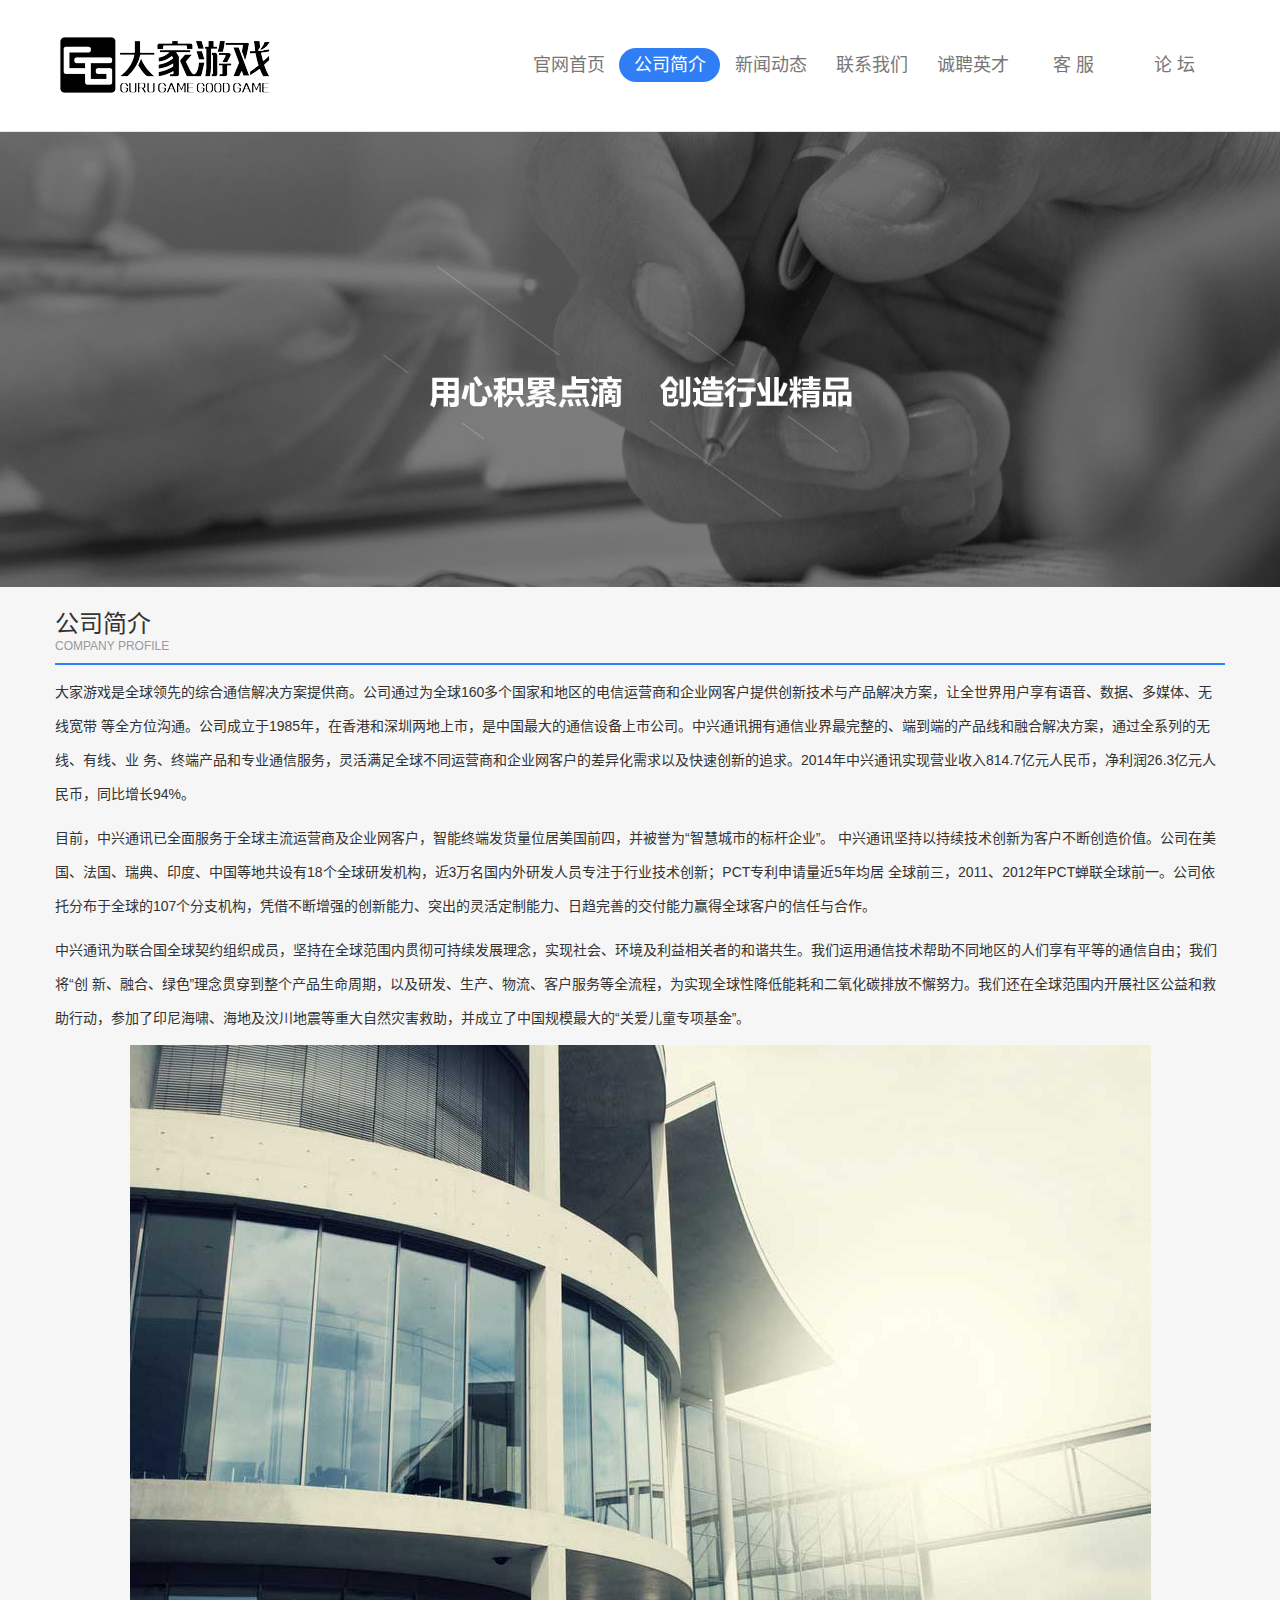
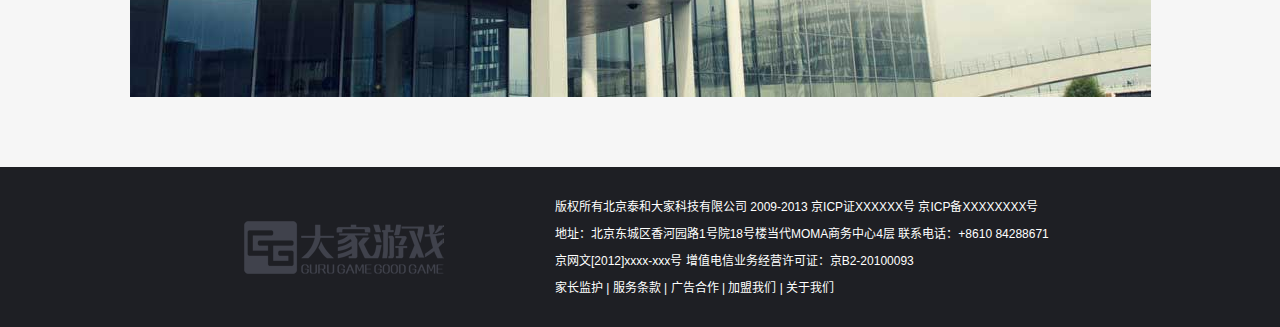
==== about.html @ 787e5e93 "final01" ====
<!DOCTYPE html>
<html lang="zh-CN">

<head>
    <meta charset="utf-8">
    <meta http-equiv="X-UA-Compatible" content="IE=edge,chrome=1">
    <meta http-equiv="X-UA-Compatible" content="IE=9" />
    <meta name="viewport" content="width=device-width, initial-scale=1">
    <meta name="renderer" content="webkit">
    <title>大家游戏</title>
    <meta name="description" content="">
    <meta name="keywords" content="">
    <link href="css/bootstrap.min.css" rel="stylesheet">
    <link href="css/res.css" rel="stylesheet">
    <link href="css/swiper2.css" rel="stylesheet">
    <!--[if lt IE 9]>
      <script src="http://apps.bdimg.com/libs/html5shiv/3.7/html5shiv.min.js"></script>
      <script src="http://apps.bdimg.com/libs/respond.js/1.4.2/respond.min.js"></script>
    <style type="text/css">.gradient {filter: none;}
    </style>
    <![endif]-->
    <link href="css/common.css" rel="stylesheet">
    <style type="text/css">
    </style>
</head>

<body>
    <header>
        <nav class="navbar navbar-default navbar-static-top">
            <div class="container">
                <div class="navbar-header">
                    <div id="logo"></div>
                </div>
                <ul class="nav navbar-nav navbar-right nav_co">
                    <li><a href="index.html">官网首页</a></li>
                    <li class="active"><a href="about.html">公司简介</a></li>
                    <li><a href="news.html">新闻动态</a></li>
                    <li><a href="contact.html">联系我们</a></li>
                    <li><a href="jobs.html">诚聘英才</a></li>
                    <li><a href="#">客 服</a></li>
                    <li><a href="#">论 坛</a></li>
                </ul>
            </div>
        </nav>
    </header>
    <div class="container-fluid aboutBanner">
        <div class=""></div>
    </div>
    <div class="container" id="about">
        <div class="aboutTitle">
            <p class="aboutTitle_ch">公司简介</p>
            <p class="aboutTitle_eng">COMPANY PROFILE</p>
        </div>
        <article>
            <p>大家游戏是全球领先的综合通信解决方案提供商。公司通过为全球160多个国家和地区的电信运营商和企业网客户提供创新技术与产品解决方案，让全世界用户享有语音、数据、多媒体、无线宽带 等全方位沟通。公司成立于1985年，在香港和深圳两地上市，是中国最大的通信设备上市公司。中兴通讯拥有通信业界最完整的、端到端的产品线和融合解决方案，通过全系列的无线、有线、业 务、终端产品和专业通信服务，灵活满足全球不同运营商和企业网客户的差异化需求以及快速创新的追求。2014年中兴通讯实现营业收入814.7亿元人民币，净利润26.3亿元人民币，同比增长94%。</p>
            <p>目前，中兴通讯已全面服务于全球主流运营商及企业网客户，智能终端发货量位居美国前四，并被誉为“智慧城市的标杆企业”。 中兴通讯坚持以持续技术创新为客户不断创造价值。公司在美国、法国、瑞典、印度、中国等地共设有18个全球研发机构，近3万名国内外研发人员专注于行业技术创新；PCT专利申请量近5年均居 全球前三，2011、2012年PCT蝉联全球前一。公司依托分布于全球的107个分支机构，凭借不断增强的创新能力、突出的灵活定制能力、日趋完善的交付能力赢得全球客户的信任与合作。</p> 
            <p>中兴通讯为联合国全球契约组织成员，坚持在全球范围内贯彻可持续发展理念，实现社会、环境及利益相关者的和谐共生。我们运用通信技术帮助不同地区的人们享有平等的通信自由；我们将“创 新、融合、绿色”理念贯穿到整个产品生命周期，以及研发、生产、物流、客户服务等全流程，为实现全球性降低能耗和二氧化碳排放不懈努力。我们还在全球范围内开展社区公益和救助行动，参加了印尼海啸、海地及汶川地震等重大自然灾害救助，并成立了中国规模最大的“关爱儿童专项基金”。</p>
            <img src="image/about/pic.jpg" alt="" class="img-responsive">
        </article>
    </div>
    <footer>
        <div class="container">
            <div class="row">
                <div class="col-sm-5 col-md-5 col-lg-5">
                    <div class="footLogo"></div>
                </div>
                <div class="col-sm-7 col-md-7 col-lg-7">
                    <div class="information">
                        <p>版权所有北京泰和大家科技有限公司 2009-2013 京ICP证XXXXXX号 京ICP备XXXXXXXX号</p>
                        <p>地址：北京东城区香河园路1号院18号楼当代MOMA商务中心4层 联系电话：+8610 84288671</p>
                        <p>京网文[2012]xxxx-xxx号 增值电信业务经营许可证：京B2-20100093</p>
                        <span>家长监护 |  服务条款 |  广告合作 |  加盟我们 |  关于我们</span>
                    </div>
                </div>
            </div>
        </div>
    </footer>
    <script src="js/jquery-1.11.3.min.js"></script>
    <script src="js/bootstrap.min.js"></script>
    <!-- // <script src="js/swiper.min.js"></script> -->
    <script src="js/idangerous.swiper.js"></script>
    <script type="text/javascript">
    </script>
</body>

</html>
---- css/res.css ----
/* 小屏幕（平板，大于等于 768px） sm-min */

@media (min-width: 768px) {
    .container {
        padding: 0px;
    }
    .swiper-gameCenter .swiperGame {
        width: 668px;
    }
    .news .newContent .title{
        height: 25px;
        line-height: 28px;

    }
    .news .newContent .time{
        height: 21px;

    }
    .news .more .goTo{
        margin: 7px 0;
        margin-left: -37px;

    }
    .news article{
        height: 117px;
    }
    .news .newContent .content{
        overflow: hidden;
        height: 62px;

    }
}
/* 中等屏幕（桌面显示器，大于等于 992px） md-min */

@media (min-width: 992px) {
    .swiper-gameCenter .swiperGame {
        width: 892px;
    }
    .news .newContent .title{
        height: 40px;
        line-height: 40px;

    }
    .news .newContent .time{
        height: 21px;

    }
    .news .more .goTo{
        margin: 24px 0;
        margin-left: -20px;

    }
    .news article{
        height: 150px;
    }
    .news .newContent .content{
        height: auto;
        
    }
}
/* 大屏幕（大桌面显示器，大于等于 1200px） lg-min */

@media (min-width: 1200px) {
    .swiper-gameCenter .swiperGame {
        width: 1100px;
    }
    .news .newContent .title{
        height: 50px;
        line-height: 60px;

    }
    .news .newContent .time{
        height: 21px;

    }
    .news .more .goTo{
        margin: 35px 0;

    }
    .news article{
        height: 172px;
    }
}
---- css/swiper2.css ----
/*
 * Swiper - Mobile Touch Slider CSS
 * http://www.idangero.us/sliders/swiper
 *
 * Vladimir Kharlampidi, The iDangero.us
 * http://www.idangero.us/
 * 
 * Copyright 2012-2013, Vladimir Kharlampidi
 * The iDangero.us
 * http://www.idangero.us
 *
 * Licensed under GPL & MIT
 *
*/

/* ===============================================================
Basic Swiper Styles 
================================================================*/
.swiper-container {
	margin:0 auto;
	position:relative;
	overflow:hidden;
	-webkit-backface-visibility:hidden;
	-moz-backface-visibility:hidden;
	-ms-backface-visibility:hidden;
	-o-backface-visibility:hidden;
	backface-visibility:hidden;
	/* Fix of Webkit flickering */
	z-index:1;
}
.swiper-wrapper {
	position:relative;
	width:100%;
	-webkit-transition-property:-webkit-transform, left, top;
	-webkit-transition-duration:0s;
	-webkit-transform:translate3d(0px,0,0);
	-webkit-transition-timing-function:ease;
	
	-moz-transition-property:-moz-transform, left, top;
	-moz-transition-duration:0s;
	-moz-transform:translate3d(0px,0,0);
	-moz-transition-timing-function:ease;
	
	-o-transition-property:-o-transform, left, top;
	-o-transition-duration:0s;
	-o-transform:translate3d(0px,0,0);
	-o-transition-timing-function:ease;
	-o-transform:translate(0px,0px);
	
	-ms-transition-property:-ms-transform, left, top;
	-ms-transition-duration:0s;
	-ms-transform:translate3d(0px,0,0);
	-ms-transition-timing-function:ease;
	
	transition-property:transform, left, top;
	transition-duration:0s;
	transform:translate3d(0px,0,0);
	transition-timing-function:ease;

	-webkit-box-sizing: content-box;
	-moz-box-sizing: content-box;
	box-sizing: content-box;
}
.swiper-free-mode > .swiper-wrapper {
	-webkit-transition-timing-function: ease-out;
	-moz-transition-timing-function: ease-out;
	-ms-transition-timing-function: ease-out;
	-o-transition-timing-function: ease-out;
	transition-timing-function: ease-out;
	margin: 0 auto;
}
.swiper-slide {
	float: left;
	-webkit-box-sizing: content-box;
	-moz-box-sizing: content-box;
	box-sizing: content-box;
}

/* IE10 Windows Phone 8 Fixes */
.swiper-wp8-horizontal {
	-ms-touch-action: pan-y;
}
.swiper-wp8-vertical {
	-ms-touch-action: pan-x;
}

/* ===============================================================
Your custom styles, here you need to specify container's and slide's
sizes, pagination, etc.
================================================================*/
.swiper-container {
	/* Specify Swiper's Size: */

	/*width:200px;
	height: 100px;*/
}
.swiper-slide {
	/* Specify Slides's Size: */
	
	/*width: 100%;
	height: 100%;*/
}
.swiper-slide-active {
	/* Specific active slide styling: */
	
}
.swiper-slide-visible {
	/* Specific visible slide styling: */	

}
/* ===============================================================
Pagination Styles
================================================================*/
.swiper-pagination-switch {
	/* Stylize pagination button: */	

}
.swiper-active-switch {
	/* Specific active button style: */	
	
}
.swiper-visible-switch {
	/* Specific visible button style: */	
	
}
---- css/common.css ----
html,
body {
    background: #F6F6F6;
    font-family: 'Hiragino Sans GB', 'Microsoft Yahei', '微软雅黑', Arial, sans-serif;
}
/* 小屏幕（平板，大于等于 768px） sm-min */

@media (min-width: 768px) {
    .container {
        padding: 0px;
    }
    .swiper-gameCenter .swiperGame {
        width: 668px;
    }
}
/* 中等屏幕（桌面显示器，大于等于 992px） md-min */

@media (min-width: 992px) {
    .thumbs1 {
        background: url(../image/slider/thumb992/thumb1.jpg) no-repeat;
    }
    .thumbs2 {
        background: url(../image/slider/thumb992/thumb2.jpg) no-repeat;
    }
    .thumbs3 {
        background: url(../image/slider/thumb992/thumb3.jpg) no-repeat;
    }
    .thumbs4 {
        background: url(../image/slider/thumb992/thumb4.jpg) no-repeat;
    }
    .swiper-gameCenter .swiperGame {
        width: 892px;
    }
}
/* 大屏幕（大桌面显示器，大于等于 1200px） lg-min */

@media (min-width: 1200px) {
    .swiper-gameCenter .swiperGame {
        width: 1100px;
    }
}
/*头部导航*/

.navbar-default {
    background-color: #fff
}

.navbar {
    margin-bottom: 0;
}

#logo {
    background: url(../image/logo.png) no-repeat;
    background-position: center center;
    width: 220px;
    height: 130px;
}

.nav_co {
    margin: 48px 0 !important;
}

.nav_co li {
    width: 101px;
    font-size: 18px;
    text-align: center;
    height: 35px;
    position: relative;
    z-index: 1;
}

.navbar-default .navbar-nav .active a {
    color: #fff !important;
    padding: 4px !important;
    background-color: #307EF5;
    border-radius: 34px;
    -moz-border-radius: 34px;
    -webkit-border-radius: 34px;
    behavior: url(css/PIE.htc);
}
.navbar-default .navbar-nav .active a:hover{
    background-color:#307EF5;
}
.nav_co li a {
    line-height: 26px;
    padding: 4px !important;
}
/*slider*/

.swiper-container {
    width: 100%;
    height: 710px;
}

.swiper-container .slide1 {
    background: url(../image/slider/slider1_02.jpg) no-repeat;
    background-size: cover;
    background-position: top center;
}

.swiper-container .slide2 {
    background: url(../image/slider/slider2.jpg) no-repeat;
    background-size: cover;
    background-position: center center;
}

.swiper-container .slide3 {
    background: url(../image/slider/slider3.jpg) no-repeat;
    background-size: cover;
    background-position: center center;
}

.swiper-container .slide4 {
    background: url(../image/slider/slider4.jpg) no-repeat;
    background-size: cover;
    background-position: center center;
}

.thumbBK {
    background: rgba(0, 0, 0, 0.9);
    filter: progid: DXImageTransform.Microsoft.gradient(startcolorstr=#e6000000, endcolorstr=#e6000000);
    height: 150px;
    position: absolute;
    bottom: 0;
    z-index: 998;
    width: 100%;
}

.thumb {
    margin-top: 20px;
}

.thumb .row div {
    padding: 0;
    text-align: center;
}

.thumb .active {
    opacity: 1;
    border: 1px solid #348aff;
    -moz-opacity: 1;
    filter: alpha(opacity=100);
}

.thumbs {
    height: 117px;
    display: inline-block;
    padding: 0;
    background-size: cover !important;
    width: 99%;
    opacity: 0.5;
    background-position: center center !important;
    -moz-opacity: 0.50;
    filter: alpha(opacity=50);
}

.thumbs1 {
    background: url(../image/slider/thumb/thumb1.jpg) no-repeat;
}

.thumbs2 {
    background: url(../image/slider/thumb/thumb2.jpg) no-repeat;
}

.thumbs3 {
    background: url(../image/slider/thumb/thumb3.jpg) no-repeat;
}

.thumbs4 {
    background: url(../image/slider/thumb/thumb4.jpg) no-repeat;
}
/*GameCenter*/

.swiper-gameCenter {
    margin: 20px 0;
}

.gameCenter {
    font-size: 24px;
    position: relative;
}

.gameCenter:before {
    content: "";
    height: 34px;
    width: 6px;
    display: inline-block;
    background: #2b82f9;
    vertical-align: top;
    border-radius: 3px;
    margin-right: 5px;
}

.swiper-gameCenter .swiperGame {
    height: 320px;
    margin-top: 10px;
    overflow: hidden;
    /*padding: 0px 40px;*/
}

.swiperGame .swiper-slide {
    height: 310px !important;
}

.swiper-button-prev,
.swiper-button-next {
    top: 450%;
    margin: -16px;
    height: 120px;
    width: 40px;
    position: absolute;
}

.glyphicon {
    line-height: 120px;
    color: #726A67;
    padding: 0 10px;
    font-size: 20px;
}

.swiper-button-prev {
    background: rgb(229, 229, 229);
    /* Old browsers */
    /* IE9 SVG, needs conditional override of 'filter' to 'none' */
    
    background: url([data-uri]);
    /* FF3.6+ */
    /* Chrome,Safari4+ */
    /* Chrome10+,Safari5.1+ */
    /* Opera 11.10+ */
    /* IE10+ */
    
    background: linear-gradient(to right, rgb(229, 229, 229) 0%, rgb(227, 227, 227) 72%, rgb(178, 177, 177) 100%);
    /* W3C */
    
    filter: progid: DXImageTransform.Microsoft.gradient(startColorstr='#e5e5e5', endColorstr='#b2b1b1', GradientType=1);
    /* IE6-8 */
}

.swiper-button-next {
    background: rgb(178, 177, 177);
    /* Old browsers */
    /* IE9 SVG, needs conditional override of 'filter' to 'none' */
    
    background: url([data-uri]);
    /* FF3.6+ */
    /* Chrome,Safari4+ */
    /* Chrome10+,Safari5.1+ */
    /* Opera 11.10+ */
    /* IE10+ */
    
    background: linear-gradient(to right, rgb(178, 177, 177) 0%, rgb(227, 227, 227) 28%, rgb(229, 229, 229) 100%);
    /* W3C */
    
    filter: progid: DXImageTransform.Microsoft.gradient(startColorstr='#b2b1b1', endColorstr='#e5e5e5', GradientType=1);
    right: 0;
    /* IE6-8 */
}

.swiper-button-prev .glyphicon {}

.swiper-button-next .glyphicon {}

.game-ctrl {
    width: 97%;
    background: #fff;
    box-shadow: 0 7px #ECECEC;
    padding-left: 1px;
    position: relative;
    z-index: 1;
    margin: 0 auto;
    behavior: url(css/PIE.htc);
}

.game-ctrl .gamePic {
    height: 176px;
    background-size: cover !important;
    margin-bottom: 10px;
    background-position: center center !important;
}

.game-ctrl .gameName {
    font-size: 24px;
    margin-bottom: 5px;
}

.game-ctrl .gameIntroduction {
    font-size: 13px;
    padding-left: 10px;
}

.game-ctrl .go {
    padding: 12px 15px;
    margin: 10px;
    width: 100px;
    border: 1px solid #2b82f9;
    border-radius: 34px;
    -moz-border-radius: 34px;
    -webkit-border-radius: 34px;
    text-align: center;
    color: #2b82f9;
    behavior: url(css/PIE.htc);
    float: right;
}

.game1 .gamePic {
    background: url(../image/GameCenter/game1.png) no-repeat;
}
/*新闻*/

.more-link {
    float: right;
    background: url(../image/gameNews/more.png) no-repeat;
    background-position: center left;
    padding-left: 18px;
    color: #333;
}

.news article {
    margin: 20px 0;
    background: #fff;
    border: 1px solid #eaeaea;
    height: 172px;
}

.news article .newContent {
    background: #fff;
    margin-left: 0px;
}

.news .newsPic {
    padding: 0;
}

.news .newsCon {
    padding: 0;
}

.news .newContent .title {
    font-size: 20px;
    color: #000;
    font-weight: bold;
    height: 45px;
    line-height: 60px;
}

.news .newContent .time {
    height: 35px;
    color: #6c6c6c;
}

.news .newContent .content {
    color: #6c6c6c;
}

.news .more {
    background: #fff;
    position: relative;
    z-index: 1;
}

.news .more .goTo {
    height: 100px;
    width: 100px;
    border-radius: 50%;
    margin: 35px auto;
    text-align: center;
    background-color: #eaeaea;
    border: 2px solid #e1e1e1;
    font-size: 20px;
    color: #6c6c6c;
    padding: 30px 20px;
    line-height: 21px;
    behavior: url(css/PIE.htc);
}

.news .more .goTo a {
    color: #6c6c6c;
}

.news .more .goTo a:hover {
    text-decoration: none;
}
.newsContent article{
margin: 20px 0;
color: #6c6c6c
}
.newsContent article .title{
font-size: 32px;
  text-align: center;
  line-height: 65px;
  color: #000;
}
.newsContent article .info{
text-align: center;
  color: #9c9c9c;
  font-size: 12px;
  margin-bottom: 20px;
  border-bottom: 1px solid #d5d5d5;
  padding-bottom: 20px;
}
.newsContent article .info span{
    margin: 0px 2px;
}
.newsContent article .content{
    line-height: 24px;
}

/*foot*/

footer {
    background: #1e1f24;
    width: 100%;
    margin-top: 60px;
}

footer .container {
    height: 160px
}

.footLogo {
    background: url(../image/logo-foot.png) no-repeat;
    height: 160px;
    background-position: 70%;
}

footer {
    font-size: 12px;
    color: #fff;
}

footer .information {
    height: 160px;
    padding: 32px 0;
}
/*about*/

.aboutBanner {
    background: url(../image/about/banner.jpg) no-repeat;
    background-size: cover;
    background-position: center center;
    height: 455px;
    margin-bottom: 20px;
}

.aboutTitle {
    border-bottom: 2px solid #2b82f9;
}

.aboutTitle p {
    margin: 0;
}

.aboutTitle_ch {
    font-size: 24px;
    height: 31px;
}

.aboutTitle_eng {
    color: #999;
    font-size: 12px;
    height: 25px;
}

#about article {
    line-height: 34px;
    margin: 10px 0;
}

#about article img {
    margin: 0 auto;
}
/*news*/

.colors {
    background: rgb(0, 0, 0);
    /* Old browsers */
    /* IE9 SVG, needs conditional override of 'filter' to 'none' */
    
    background: url([data-uri]);
    background: -moz-linear-gradient(left, rgba(132, 50, 0, 1) 0%, rgba(253, 85, 19, 1) 15%, rgba(253, 85, 19, 1) 15%, rgba(123, 123, 232, 1) 33%, rgba(255, 255, 0, 1) 84%, rgba(135, 82, 82, 1) 100%);
    /* FF3.6+ */
    
    background: -webkit-gradient(linear, left top, right top, color-stop(0%, rgba(132, 50, 0, 1)), color-stop(15%, rgba(253, 85, 19, 1)), color-stop(15%, rgba(253, 85, 19, 1)), color-stop(33%, rgba(123, 123, 232, 1)), color-stop(84%, rgba(255, 255, 0, 1)), color-stop(100%, rgba(135, 82, 82, 1)));
    /* Chrome,Safari4+ */
    
    background: -webkit-linear-gradient(left, rgba(132, 50, 0, 1) 0%, rgba(253, 85, 19, 1) 15%, rgba(253, 85, 19, 1) 15%, rgba(123, 123, 232, 1) 33%, rgba(255, 255, 0, 1) 84%, rgba(135, 82, 82, 1) 100%);
    /* Chrome10+,Safari5.1+ */
    
    background: -o-linear-gradient(left, rgba(132, 50, 0, 1) 0%, rgba(253, 85, 19, 1) 15%, rgba(253, 85, 19, 1) 15%, rgba(123, 123, 232, 1) 33%, rgba(255, 255, 0, 1) 84%, rgba(135, 82, 82, 1) 100%);
    /* Opera 11.10+ */
    
    background: -ms-linear-gradient(left, rgba(132, 50, 0, 1) 0%, rgba(253, 85, 19, 1) 15%, rgba(253, 85, 19, 1) 15%, rgba(123, 123, 232, 1) 33%, rgba(255, 255, 0, 1) 84%, rgba(135, 82, 82, 1) 100%);
    /* IE10+ */
    
    background: linear-gradient(to right, rgba(132, 50, 0, 1) 0%, rgba(253, 85, 19, 1) 15%, rgba(253, 85, 19, 1) 15%, rgba(123, 123, 232, 1) 33%, rgba(255, 255, 0, 1) 84%, rgba(135, 82, 82, 1) 100%);
    /* W3C */
    
    filter: progid: DXImageTransform.Microsoft.gradient(startColorstr='#843200', endColorstr='#875252', GradientType=1);
    /* IE6-8 */
}

.colors {
    height: 2px;
}

.newsTitle {
    margin-top: 20px;
}

.newsTitle p {
    margin: 0;
}

.newsTitle_ch {
    font-size: 24px;
    height: 31px;
}

.newsTitle_eng {
    color: #999;
    font-size: 12px;
    height: 25px;
}
/*contact*/
.card{
  border: 1px solid #c2c2c2;
  background: #fff;
  margin: 30px 0;
}
.card p{
    padding-left: 30px;
    margin: 30px 0;
}
p.cardTitle{
  height: 100px;
  font-size: 24px;
  text-align: center;
  line-height: 100px;
  background: #2b82f9;
  color: #fff;  
  margin: 0;
  padding: 0;
}
/*jobs*/
.jobsBanner {
    background: url(../image/jobs/banner.jpg) no-repeat;
    background-size: cover;
    background-position: center center;
    height: 455px;
    margin-bottom: 20px;
}
.panel-group{
    margin-top: 20px;
}
.bl{
    color: #2b82f9;
}
.panel-heading{
    cursor: pointer;
}
.panel-heading .glyphicon{
  padding: 0;
  line-height: 1;
  font-size: 16px;
  float: right;
}
.panel-heading span.glyphicon.plus:before{
content: "\2212";
}
.panel-heading.collapsed span.glyphicon.plus:before{
content:"\2b";
}
.jobsContact p{
padding-left: 20px;
}
.jobsContact .pic{
    background: url(../image/jobs/contact.jpg) no-repeat;
    background-size: cover;
    background-position: center left;
    height: 140px;
}
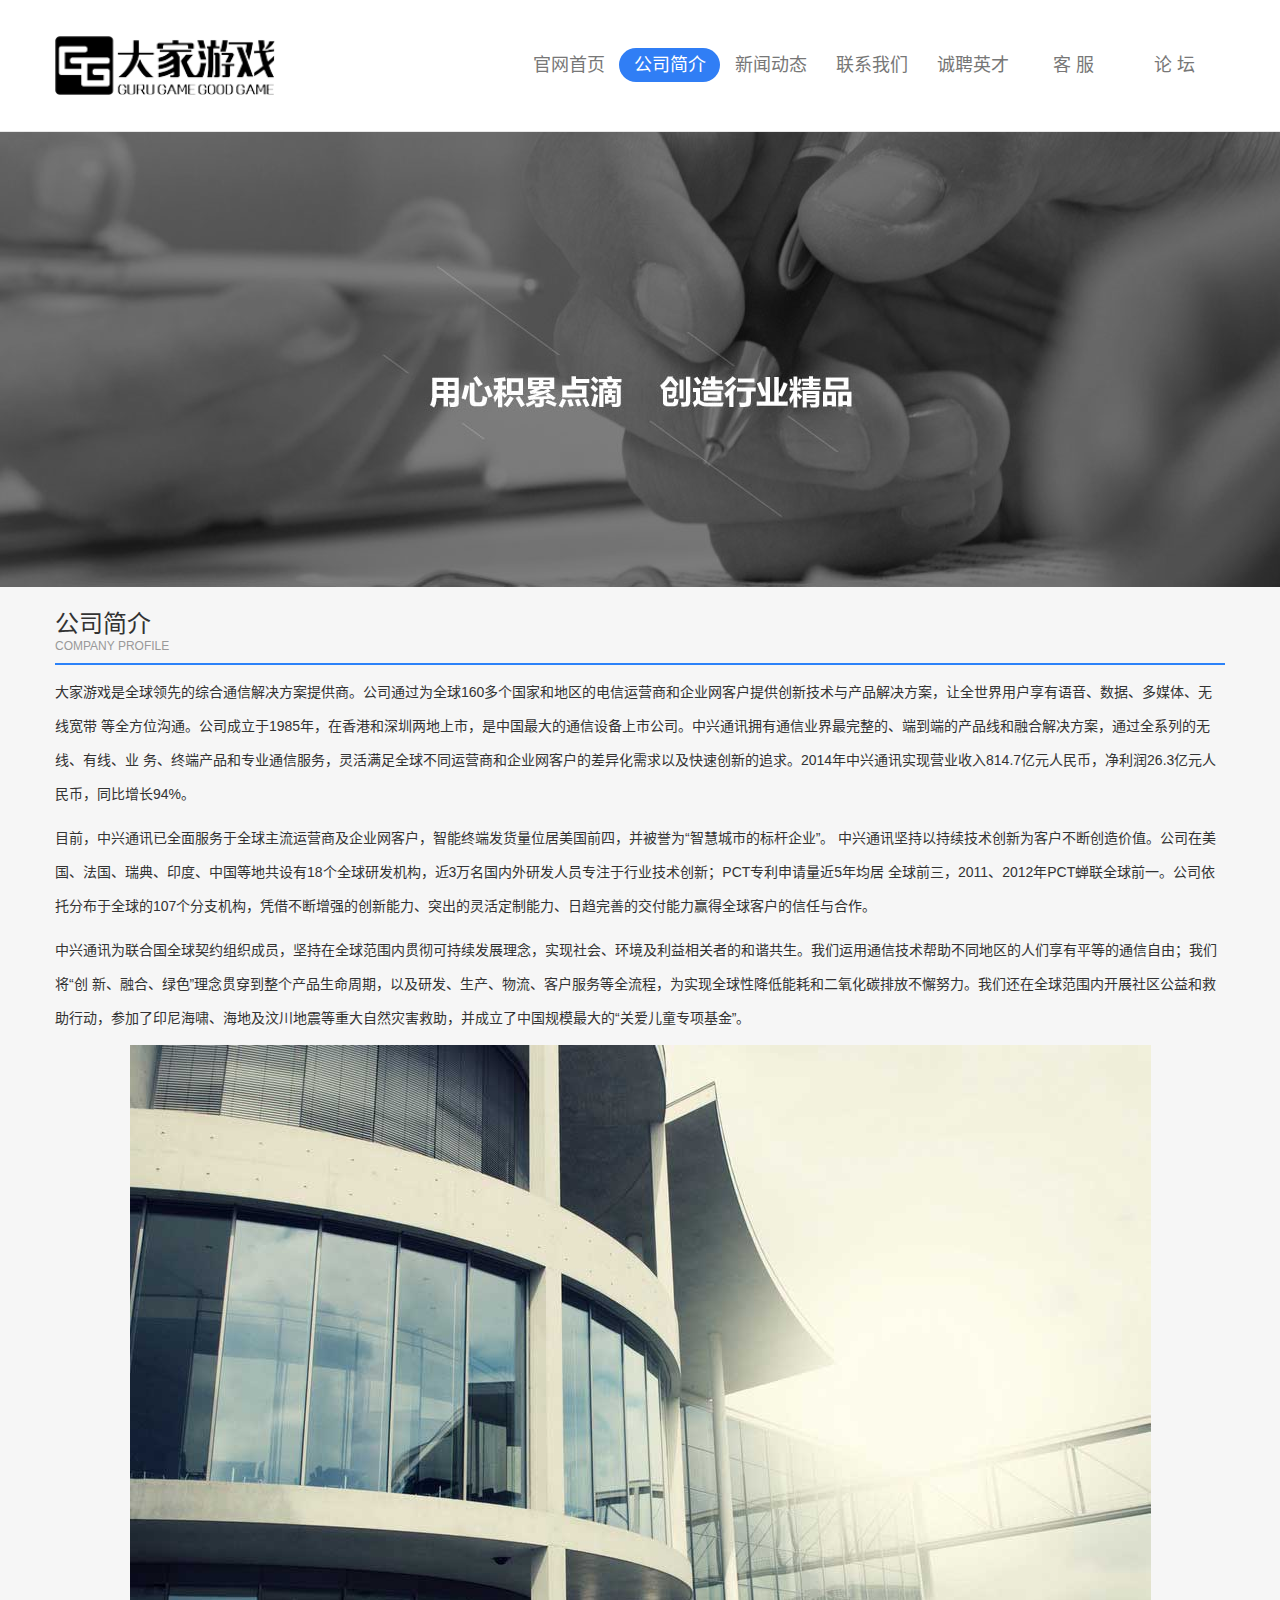
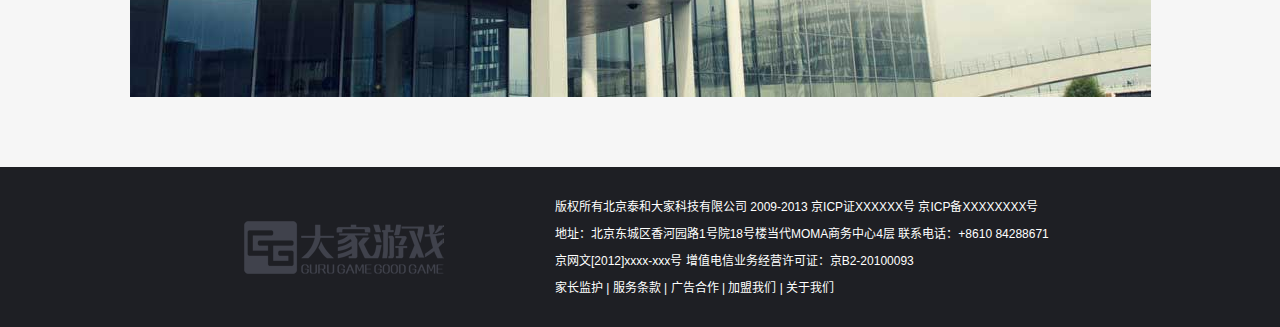
==== commit 154663c6: "适配768分辨率" ====
--- a/about.html
+++ b/about.html
@@ -5,13 +5,12 @@
     <meta charset="utf-8">
     <meta http-equiv="X-UA-Compatible" content="IE=edge,chrome=1">
     <meta http-equiv="X-UA-Compatible" content="IE=9" />
-    <meta name="viewport" content="width=device-width, initial-scale=1">
+    <meta name="viewport" content="width=device-width, initial-scale=1, maximum-scale=1, user-scalable=no">
     <meta name="renderer" content="webkit">
     <title>大家游戏</title>
     <meta name="description" content="">
     <meta name="keywords" content="">
     <link href="css/bootstrap.min.css" rel="stylesheet">
-    <link href="css/res.css" rel="stylesheet">
     <link href="css/swiper2.css" rel="stylesheet">
     <!--[if lt IE 9]>
       <script src="http://apps.bdimg.com/libs/html5shiv/3.7/html5shiv.min.js"></script>
@@ -20,6 +19,7 @@
     </style>
     <![endif]-->
     <link href="css/common.css" rel="stylesheet">
+    <link href="css/res.css" rel="stylesheet">
     <style type="text/css">
     </style>
 </head>
@@ -61,10 +61,10 @@
     <footer>
         <div class="container">
             <div class="row">
-                <div class="col-sm-5 col-md-5 col-lg-5">
+                <div class="col-sm-3 col-md-5 col-lg-5">
                     <div class="footLogo"></div>
                 </div>
-                <div class="col-sm-7 col-md-7 col-lg-7">
+                <div class="col-sm-9 col-md-7 col-lg-7">
                     <div class="information">
                         <p>版权所有北京泰和大家科技有限公司 2009-2013 京ICP证XXXXXX号 京ICP备XXXXXXXX号</p>
                         <p>地址：北京东城区香河园路1号院18号楼当代MOMA商务中心4层 联系电话：+8610 84288671</p>
--- a/css/common.css
+++ b/css/common.css
@@ -52,12 +52,13 @@
 #logo {
     background: url(../image/logo.png) no-repeat;
     background-position: center center;
+    background-size: 100%;
     width: 220px;
     height: 130px;
 }
 
 .nav_co {
-    margin: 48px 0 !important;
+    margin: 48px 0;
 }
 
 .nav_co li {
@@ -117,13 +118,13 @@
 }
 
 .thumbBK {
-    background: rgba(0, 0, 0, 0.9);
     filter: progid: DXImageTransform.Microsoft.gradient(startcolorstr=#e6000000, endcolorstr=#e6000000);
     height: 150px;
     position: absolute;
     bottom: 0;
     z-index: 998;
     width: 100%;
+    background: rgba(0, 0, 0, 0.9);
 }
 
 .thumb {
@@ -199,7 +200,7 @@
 }
 
 .swiperGame .swiper-slide {
-    height: 310px !important;
+    height: 310px;
 }
 
 .swiper-button-prev,
@@ -529,7 +530,7 @@
   margin: 30px 0;
 }
 .card p{
-    padding-left: 30px;
+    padding:0 30px;
     margin: 30px 0;
 }
 p.cardTitle{
--- a/css/res.css
+++ b/css/res.css
@@ -1,4 +1,3 @@
-
 /* 小屏幕（平板，大于等于 768px） sm-min */
 
 @media (min-width: 768px) {
@@ -7,78 +6,167 @@
     }
     .swiper-gameCenter .swiperGame {
         width: 668px;
+          height: 260px
     }
-    .news .newContent .title{
+    .news .newContent .title {
         height: 25px;
         line-height: 28px;
-
     }
-    .news .newContent .time{
+    .news .newContent .time {
         height: 21px;
-
     }
-    .news .more .goTo{
+    .news .more .goTo {
         margin: 7px 0;
         margin-left: -37px;
-
     }
-    .news article{
+    .news article {
         height: 117px;
     }
-    .news .newContent .content{
+    .news .newContent .content {
         overflow: hidden;
         height: 62px;
-
     }
+    .thumbs {
+        height: 74px;
+    }
+    .thumbBK {
+        height: 105px;
+    }
+    .swiper-container {
+        height: 504px;
+    }
+    .game-ctrl .gamePic {
+        height: 103px;
+    }
+    #logo {
+        width: 160px;
+        height: 95px;
+    }
+    .nav_co {
+        margin: 30px 0;
+    }
+    .nav_co li {
+        width: 80px;
+        font-size: 14px;
+    }
+    .footLogo {
+  background: url(../image/logo-foot.png) no-repeat;
+  height: 160px;
+  background-position: 10%;
+  background-size: 100%;
+}
+footer .information {
+  height: 160px;
+  padding: 33px 0;
+}
 }
 /* 中等屏幕（桌面显示器，大于等于 992px） md-min */
 
 @media (min-width: 992px) {
     .swiper-gameCenter .swiperGame {
         width: 892px;
+        height: 278px;
     }
-    .news .newContent .title{
+    .news .newContent .title {
         height: 40px;
         line-height: 40px;
-
     }
-    .news .newContent .time{
+    .news .newContent .time {
         height: 21px;
-
     }
-    .news .more .goTo{
+    .news .more .goTo {
         margin: 24px 0;
         margin-left: -20px;
-
     }
-    .news article{
+    .news article {
         height: 150px;
     }
-    .news .newContent .content{
+    .news .newContent .content {
         height: auto;
-        
     }
+    .thumbs {
+        height: 96px;
+    }
+    .thumbBK {
+        height: 130px;
+    }
+    .swiper-container {
+        height: 650px;
+    }
+    .game-ctrl .gamePic {
+        height: 138px;
+    }
+    #logo {
+        width: 220px;
+        height: 130px;
+    }
+    .nav_co {
+        margin: 48px 0;
+    }
+        .nav_co li {
+        width: 101px;
+        font-size: 18px;
+    }
+    .footLogo {
+  background: url(../image/logo-foot.png) no-repeat;
+  height: 160px;
+  background-position: 70%;
+}
+footer .information {
+  height: 160px;
+  padding: 32px 0;
+}
 }
 /* 大屏幕（大桌面显示器，大于等于 1200px） lg-min */
 
 @media (min-width: 1200px) {
     .swiper-gameCenter .swiperGame {
         width: 1100px;
+        height: 320px;
     }
-    .news .newContent .title{
+    .news .newContent .title {
         height: 50px;
         line-height: 60px;
-
     }
-    .news .newContent .time{
+    .news .newContent .time {
         height: 21px;
-
     }
-    .news .more .goTo{
+    .news .more .goTo {
         margin: 35px 0;
-
     }
-    .news article{
+    .news article {
         height: 172px;
     }
+    .thumbs {
+        height: 117px;
+    }
+    .thumbBK {
+        height: 150px;
+    }
+    .swiper-container {
+        height: 710px;
+    }
+    .game-ctrl .gamePic {
+        height: 176px;
+    }
+    #logo {
+        width: 220px;
+        height: 130px;
+    }
+    .nav_co {
+        margin: 48px 0;
+    }
+        .nav_co li {
+        width: 101px;
+        font-size: 18px;
+    }
+    .footLogo {
+  background: url(../image/logo-foot.png) no-repeat;
+  height: 160px;
+  background-position: 70%;
 }
+footer .information {
+  height: 160px;
+  padding: 32px 0;
+}
+}
